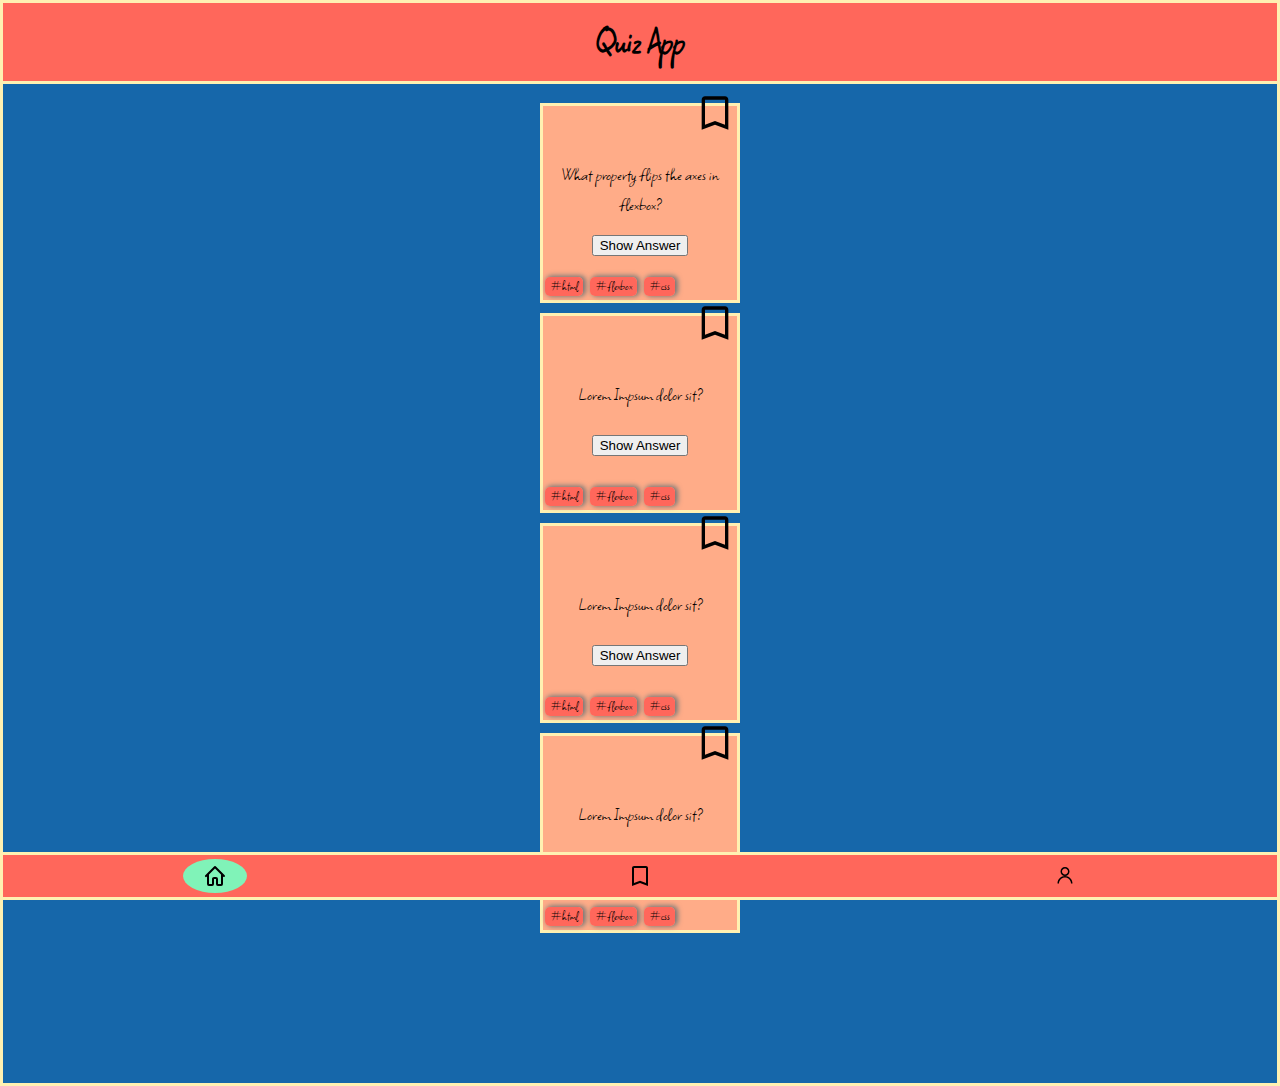
==== index.html @ a4c4d384 "add questioncards" ====
<!DOCTYPE html>
<html lang="en">
  <head>
    <meta charset="UTF-8" />
    <meta http-equiv="X-UA-Compatible" content="IE=edge" />
    <meta name="viewport" content="width=device-width, initial-scale=1.0" />
    <title>Quiz App</title>
    <link rel="stylesheet" href="./css/styles.css" />
  </head>

  <body class="border">
    <header class="border">
      <h1>Quiz App</h1>
    </header>

    <main>
      <article class="question-cards">
        <div class="question-cards__general-layout question-cards__1 border">
          <nav>
            <a class="question-cards__general-layout--bookmark" href="#">
              <img
                src="/assets/bookmark_icon_outlined.svg"
                alt="Bookmark"
                height="40"
                width="40"
                ;
              />
            </a>
          </nav>
          <p class="question-cards__general-layout--questions">
            What property flips the axes in flexbox?
          </p>
          <button type="button">Show Answer</button>
          <nav class="question-cards__general-layout--tag-position">
            <a class="question-cards__general-layout--tags" href="#">#html</a>
            <a class="question-cards__general-layout--tags" href="#"
              >#flexbox</a
            >
            <a class="question-cards__general-layout--tags" href="#">#css</a>
          </nav>
        </div>
        <div class="question-cards__general-layout question-cards__2 border">
          <nav>
            <a class="question-cards__general-layout--bookmark" href="#">
              <img
                src="/assets/bookmark_icon_outlined.svg"
                alt="Bookmark"
                height="40"
                width="40"
                ;
              />
            </a>
          </nav>
          <p class="question-cards__general-layout--questions">
            Lorem Impsum dolor sit?
          </p>
          <button type="button">Show Answer</button>
          <nav class="question-cards__general-layout--tag-position">
            <a class="question-cards__general-layout--tags" href="#">#html</a>
            <a class="question-cards__general-layout--tags" href="#"
              >#flexbox</a
            >
            <a class="question-cards__general-layout--tags" href="#">#css</a>
          </nav>
        </div>
        <div class="question-cards__general-layout question-cards__3 border">
          <nav>
            <a class="question-cards__general-layout--bookmark" href="#">
              <img
                src="/assets/bookmark_icon_outlined.svg"
                alt="Bookmark"
                height="40"
                width="40"
                ;
              />
            </a>
          </nav>
          <p class="question-cards__general-layout--questions">
            Lorem Impsum dolor sit?
          </p>
          <button type="button">Show Answer</button>
          <nav class="question-cards__general-layout--tag-position">
            <a class="question-cards__general-layout--tags" href="#">#html</a>
            <a class="question-cards__general-layout--tags" href="#"
              >#flexbox</a
            >
            <a class="question-cards__general-layout--tags" href="#">#css</a>
          </nav>
        </div>
        <div class="question-cards__general-layout question-cards__2 border">
          <nav>
            <a class="question-cards__general-layout--bookmark" href="#">
              <img
                src="/assets/bookmark_icon_outlined.svg"
                alt="Bookmark"
                height="40"
                width="40"
                ;
              />
            </a>
          </nav>
          <p class="question-cards__general-layout--questions">
            Lorem Impsum dolor sit?
          </p>
          <button type="button">Show Answer</button>
          <nav class="question-cards__general-layout--tag-position">
            <a class="question-cards__general-layout--tags" href="#">#html</a>
            <a class="question-cards__general-layout--tags" href="#"
              >#flexbox</a
            >
            <a class="question-cards__general-layout--tags" href="#">#css</a>
          </nav>
        </div>
      </article>
    </main>

    <footer class="border">
      <nav class="footer__nav">
        <a class="footer__nav--home" href="#">
          <img
            src="/assets/home_icon.svg"
            alt="Home"
            height="24"
            width="24"
            ;
          />
        </a>
        <a class="footer__nav--bookmark" href="#">
          <img
            src="/assets/bookmark_icon_outlined.svg"
            alt="Bookmark"
            height="24"
            width="24"
            ;
          />
        </a>
        <a class="footer__nav--profile" href="#">
          <img
            src="/assets/profile_icon.svg"
            alt="Profile"
            height="24"
            width="24"
            ;
          />
        </a>
      </nav>
    </footer>
  </body>
</html>
---- css/styles.css ----
@import "./_base.css";
@import "./components/_header.css";
@import "./components/_footer.css";
@import "./components/_question-card.css";
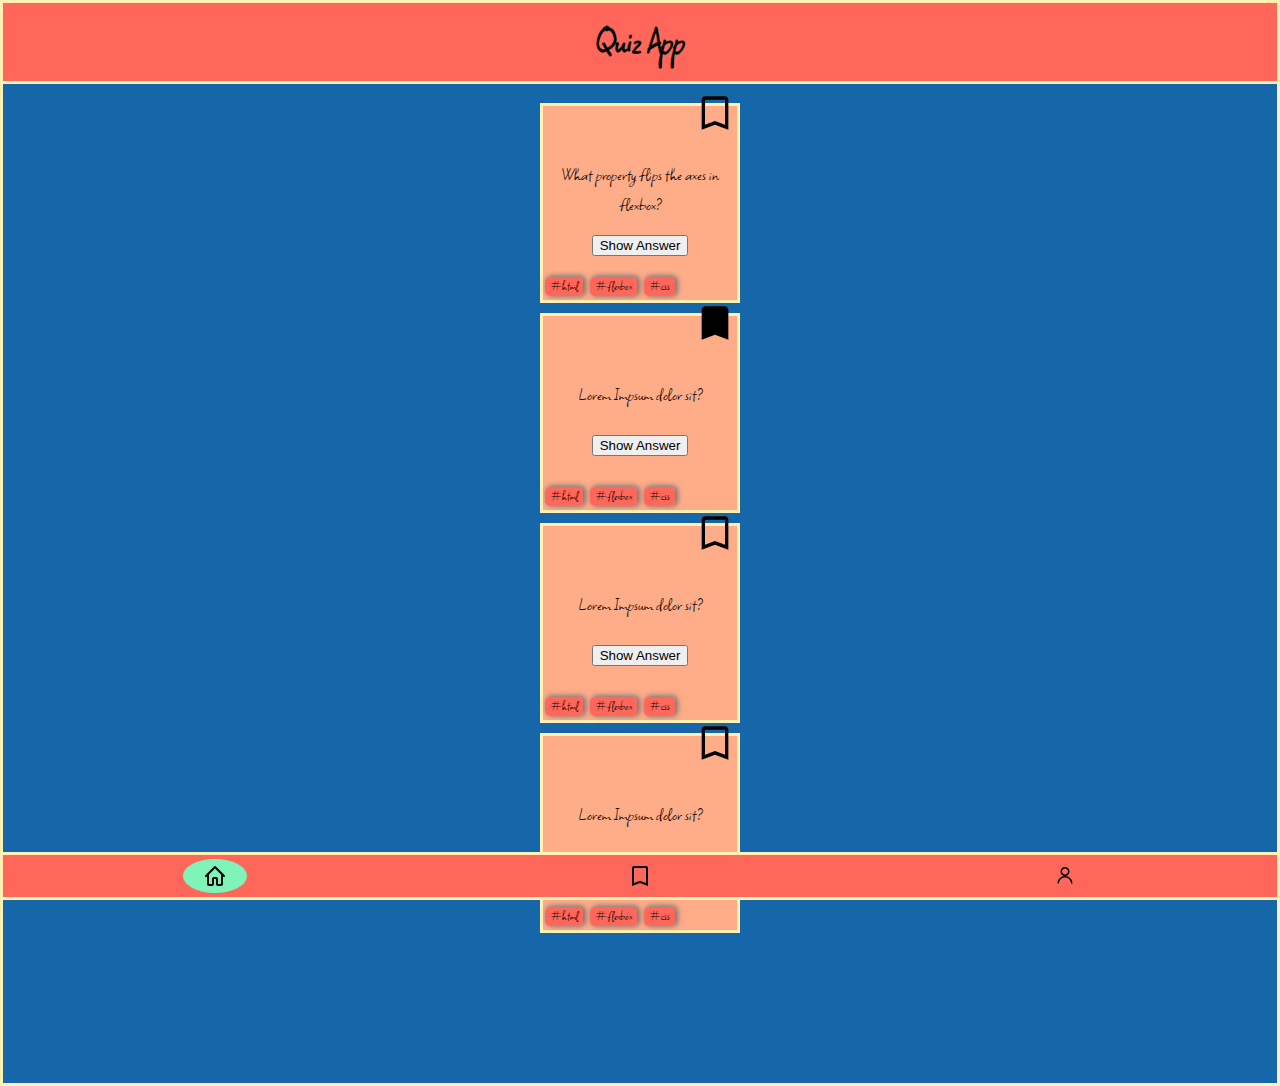
==== commit 31fc0b3e: "add some changes" ====
--- a/index.html
+++ b/index.html
@@ -14,8 +14,10 @@
     </header>
 
     <main>
-      <article class="question-cards">
-        <div class="question-cards__general-layout question-cards__1 border">
+      <section class="question-cards">
+        <article
+          class="question-cards__general-layout question-cards__1 border"
+        >
           <nav>
             <a class="question-cards__general-layout--bookmark" href="#">
               <img
@@ -23,7 +25,6 @@
                 alt="Bookmark"
                 height="40"
                 width="40"
-                ;
               />
             </a>
           </nav>
@@ -31,6 +32,7 @@
             What property flips the axes in flexbox?
           </p>
           <button type="button">Show Answer</button>
+          <p class="hidden">flex direction</p>
           <nav class="question-cards__general-layout--tag-position">
             <a class="question-cards__general-layout--tags" href="#">#html</a>
             <a class="question-cards__general-layout--tags" href="#"
@@ -38,8 +40,36 @@
             >
             <a class="question-cards__general-layout--tags" href="#">#css</a>
           </nav>
-        </div>
-        <div class="question-cards__general-layout question-cards__2 border">
+        </article>
+        <article
+          class="question-cards__general-layout question-cards__2 border"
+        >
+          <nav>
+            <a class="question-cards__general-layout--bookmark" href="#">
+              <img
+                src="/assets/bookmark_icon_filled.svg"
+                alt="Bookmark"
+                height="40"
+                width="40"
+              />
+            </a>
+          </nav>
+          <p class="question-cards__general-layout--questions">
+            Lorem Impsum dolor sit?
+          </p>
+          <button type="button">Show Answer</button>
+          <p class="hidden">Lorem</p>
+          <nav class="question-cards__general-layout--tag-position">
+            <a class="question-cards__general-layout--tags" href="#">#html</a>
+            <a class="question-cards__general-layout--tags" href="#"
+              >#flexbox</a
+            >
+            <a class="question-cards__general-layout--tags" href="#">#css</a>
+          </nav>
+        </article>
+        <article
+          class="question-cards__general-layout question-cards__3 border"
+        >
           <nav>
             <a class="question-cards__general-layout--bookmark" href="#">
               <img
@@ -47,7 +77,6 @@
                 alt="Bookmark"
                 height="40"
                 width="40"
-                ;
               />
             </a>
           </nav>
@@ -55,6 +84,7 @@
             Lorem Impsum dolor sit?
           </p>
           <button type="button">Show Answer</button>
+          <p class="hidden">Lorem</p>
           <nav class="question-cards__general-layout--tag-position">
             <a class="question-cards__general-layout--tags" href="#">#html</a>
             <a class="question-cards__general-layout--tags" href="#"
@@ -62,8 +92,10 @@
             >
             <a class="question-cards__general-layout--tags" href="#">#css</a>
           </nav>
-        </div>
-        <div class="question-cards__general-layout question-cards__3 border">
+        </article>
+        <article
+          class="question-cards__general-layout question-cards__2 border"
+        >
           <nav>
             <a class="question-cards__general-layout--bookmark" href="#">
               <img
@@ -71,7 +103,6 @@
                 alt="Bookmark"
                 height="40"
                 width="40"
-                ;
               />
             </a>
           </nav>
@@ -79,6 +110,7 @@
             Lorem Impsum dolor sit?
           </p>
           <button type="button">Show Answer</button>
+          <p class="hidden">Lorem</p>
           <nav class="question-cards__general-layout--tag-position">
             <a class="question-cards__general-layout--tags" href="#">#html</a>
             <a class="question-cards__general-layout--tags" href="#"
@@ -86,52 +118,21 @@
             >
             <a class="question-cards__general-layout--tags" href="#">#css</a>
           </nav>
-        </div>
-        <div class="question-cards__general-layout question-cards__2 border">
-          <nav>
-            <a class="question-cards__general-layout--bookmark" href="#">
-              <img
-                src="/assets/bookmark_icon_outlined.svg"
-                alt="Bookmark"
-                height="40"
-                width="40"
-                ;
-              />
-            </a>
-          </nav>
-          <p class="question-cards__general-layout--questions">
-            Lorem Impsum dolor sit?
-          </p>
-          <button type="button">Show Answer</button>
-          <nav class="question-cards__general-layout--tag-position">
-            <a class="question-cards__general-layout--tags" href="#">#html</a>
-            <a class="question-cards__general-layout--tags" href="#"
-              >#flexbox</a
-            >
-            <a class="question-cards__general-layout--tags" href="#">#css</a>
-          </nav>
-        </div>
-      </article>
+        </article>
+      </section>
     </main>
 
     <footer class="border">
       <nav class="footer__nav">
-        <a class="footer__nav--home" href="#">
-          <img
-            src="/assets/home_icon.svg"
-            alt="Home"
-            height="24"
-            width="24"
-            ;
-          />
+        <a class="footer__nav--home current" href="index.html">
+          <img src="/assets/home_icon.svg" alt="Home" height="24" width="24" />
         </a>
-        <a class="footer__nav--bookmark" href="#">
+        <a class="footer__nav--bookmark" href="bookmarks.html">
           <img
             src="/assets/bookmark_icon_outlined.svg"
             alt="Bookmark"
             height="24"
             width="24"
-            ;
           />
         </a>
         <a class="footer__nav--profile" href="#">
@@ -140,7 +141,6 @@
             alt="Profile"
             height="24"
             width="24"
-            ;
           />
         </a>
       </nav>
--- a/css/styles.css
+++ b/css/styles.css
@@ -2,3 +2,4 @@
 @import "./components/_header.css";
 @import "./components/_footer.css";
 @import "./components/_question-card.css";
+@import "./components/_utility.css";
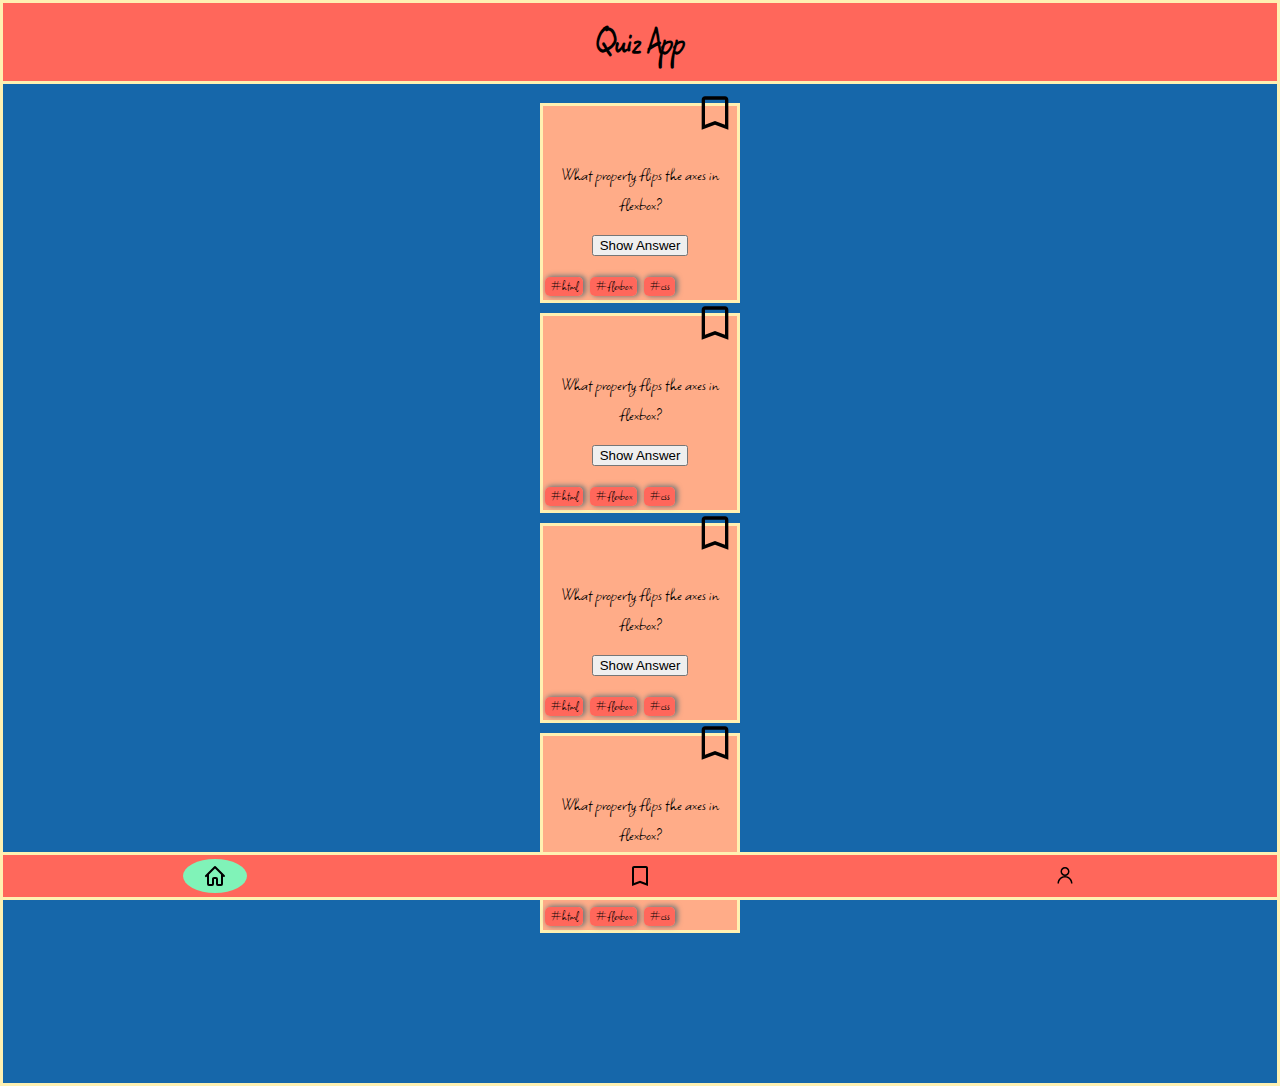
==== commit d2eefa0b: "button text does not change" ====
--- a/index.html
+++ b/index.html
@@ -6,6 +6,7 @@
     <meta name="viewport" content="width=device-width, initial-scale=1.0" />
     <title>Quiz App</title>
     <link rel="stylesheet" href="./css/styles.css" />
+    <script src="./index.js" type="module" defer></script>
   </head>
 
   <body class="border">
@@ -15,8 +16,10 @@
 
     <main>
       <section class="question-cards">
+        <!-------QuestionCard--------------------------------------------------------->
         <article
           class="question-cards__general-layout question-cards__1 border"
+          data-js="questionCards"
         >
           <nav>
             <a class="question-cards__general-layout--bookmark" href="#">
@@ -31,8 +34,8 @@
           <p class="question-cards__general-layout--questions">
             What property flips the axes in flexbox?
           </p>
-          <button type="button">Show Answer</button>
-          <p class="hidden">flex direction</p>
+          <button type="button" data-js="showAnswerButton">Show Answer</button>
+          <p data-js="answer" class="hidden">flex direction</p>
           <nav class="question-cards__general-layout--tag-position">
             <a class="question-cards__general-layout--tags" href="#">#html</a>
             <a class="question-cards__general-layout--tags" href="#"
@@ -41,34 +44,10 @@
             <a class="question-cards__general-layout--tags" href="#">#css</a>
           </nav>
         </article>
+        <!-------QuestionCard--------------------------------------------------------->
         <article
-          class="question-cards__general-layout question-cards__2 border"
-        >
-          <nav>
-            <a class="question-cards__general-layout--bookmark" href="#">
-              <img
-                src="/assets/bookmark_icon_filled.svg"
-                alt="Bookmark"
-                height="40"
-                width="40"
-              />
-            </a>
-          </nav>
-          <p class="question-cards__general-layout--questions">
-            Lorem Impsum dolor sit?
-          </p>
-          <button type="button">Show Answer</button>
-          <p class="hidden">Lorem</p>
-          <nav class="question-cards__general-layout--tag-position">
-            <a class="question-cards__general-layout--tags" href="#">#html</a>
-            <a class="question-cards__general-layout--tags" href="#"
-              >#flexbox</a
-            >
-            <a class="question-cards__general-layout--tags" href="#">#css</a>
-          </nav>
-        </article>
-        <article
-          class="question-cards__general-layout question-cards__3 border"
+          class="question-cards__general-layout question-cards__1 border"
+          data-js="questionCards"
         >
           <nav>
             <a class="question-cards__general-layout--bookmark" href="#">
@@ -81,10 +60,10 @@
             </a>
           </nav>
           <p class="question-cards__general-layout--questions">
-            Lorem Impsum dolor sit?
+            What property flips the axes in flexbox?
           </p>
-          <button type="button">Show Answer</button>
-          <p class="hidden">Lorem</p>
+          <button type="button" data-js="showAnswerButton">Show Answer</button>
+          <p data-js="answer" class="hidden">flex direction</p>
           <nav class="question-cards__general-layout--tag-position">
             <a class="question-cards__general-layout--tags" href="#">#html</a>
             <a class="question-cards__general-layout--tags" href="#"
@@ -93,8 +72,10 @@
             <a class="question-cards__general-layout--tags" href="#">#css</a>
           </nav>
         </article>
+        <!-------QuestionCard--------------------------------------------------------->
         <article
-          class="question-cards__general-layout question-cards__2 border"
+          class="question-cards__general-layout question-cards__1 border"
+          data-js="questionCards"
         >
           <nav>
             <a class="question-cards__general-layout--bookmark" href="#">
@@ -107,10 +88,38 @@
             </a>
           </nav>
           <p class="question-cards__general-layout--questions">
-            Lorem Impsum dolor sit?
+            What property flips the axes in flexbox?
           </p>
-          <button type="button">Show Answer</button>
-          <p class="hidden">Lorem</p>
+          <button type="button" data-js="showAnswerButton">Show Answer</button>
+          <p data-js="answer" class="hidden">flex direction</p>
+          <nav class="question-cards__general-layout--tag-position">
+            <a class="question-cards__general-layout--tags" href="#">#html</a>
+            <a class="question-cards__general-layout--tags" href="#"
+              >#flexbox</a
+            >
+            <a class="question-cards__general-layout--tags" href="#">#css</a>
+          </nav>
+        </article>
+        <!-------QuestionCard--------------------------------------------------------->
+        <article
+          class="question-cards__general-layout question-cards__1 border"
+          data-js="questionCards"
+        >
+          <nav>
+            <a class="question-cards__general-layout--bookmark" href="#">
+              <img
+                src="/assets/bookmark_icon_outlined.svg"
+                alt="Bookmark"
+                height="40"
+                width="40"
+              />
+            </a>
+          </nav>
+          <p class="question-cards__general-layout--questions">
+            What property flips the axes in flexbox?
+          </p>
+          <button type="button" data-js="showAnswerButton">Show Answer</button>
+          <p data-js="answer" class="hidden">flex direction</p>
           <nav class="question-cards__general-layout--tag-position">
             <a class="question-cards__general-layout--tags" href="#">#html</a>
             <a class="question-cards__general-layout--tags" href="#"
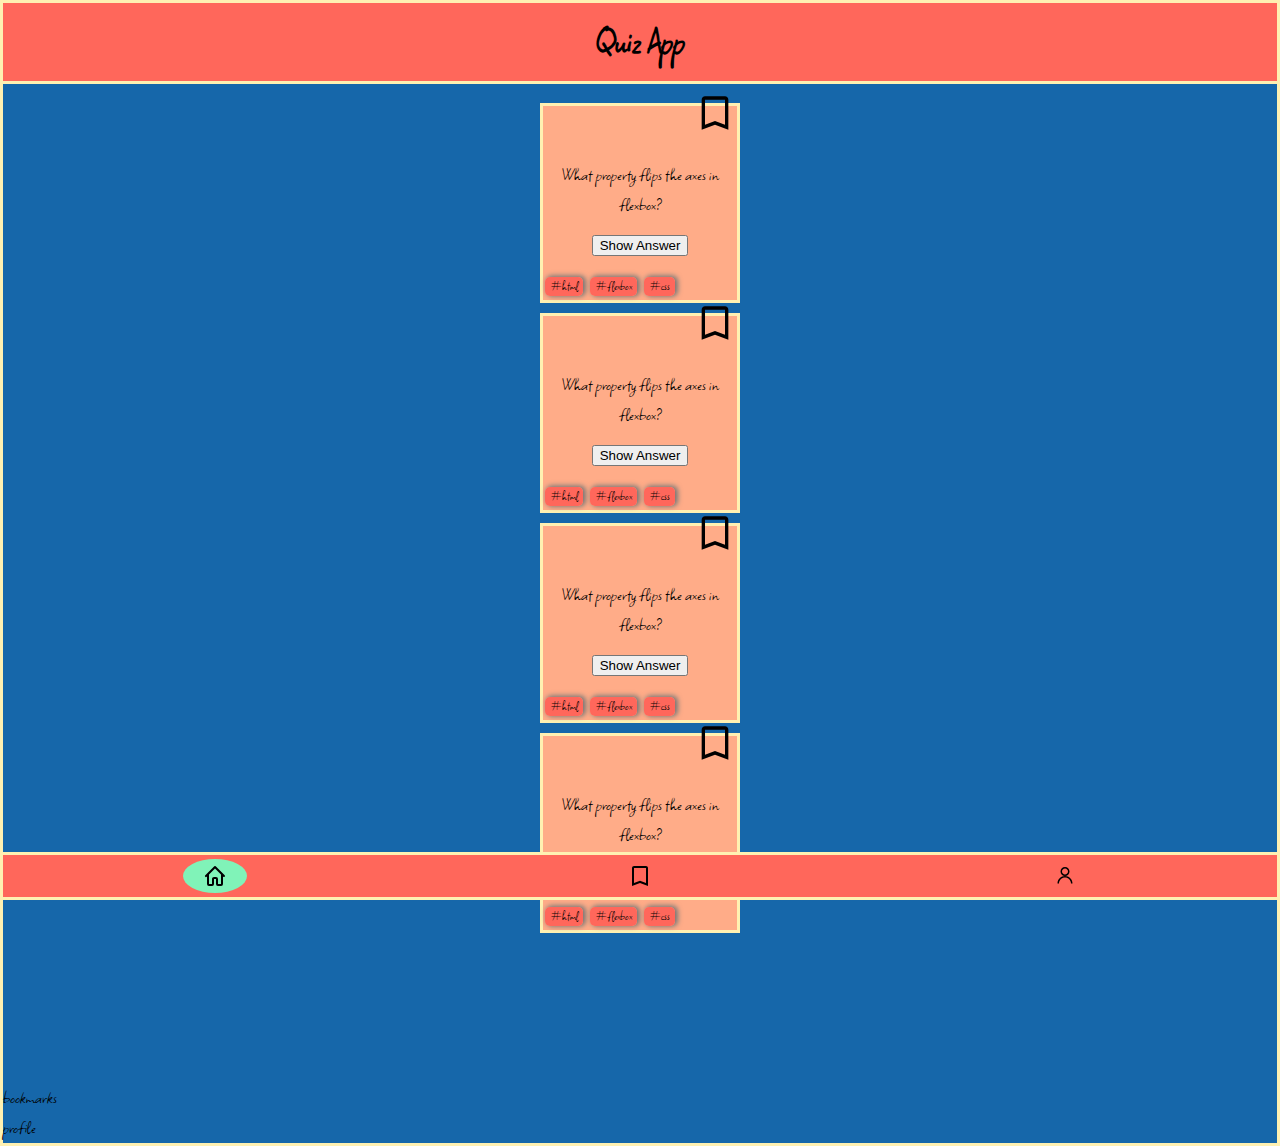
==== commit 5a7200f4: "add navigation" ====
--- a/index.html
+++ b/index.html
@@ -15,100 +15,164 @@
     </header>
 
     <main>
-      <section class="question-cards">
-        <!-------QuestionCard--------------------------------------------------------->
-        <article
-          class="question-cards__general-layout question-cards__1 border"
-          data-js="questionCards"
-        >
-          <nav>
-            <a class="question-cards__general-layout--bookmark" href="#">
-              <img
-                src="/assets/bookmark_icon_outlined.svg"
-                alt="Bookmark"
-                height="40"
-                width="40"
-              />
-            </a>
-          </nav>
-          <p class="question-cards__general-layout--questions">
-            What property flips the axes in flexbox?
-          </p>
-          <button type="button" data-js="showAnswerButton">Show Answer</button>
-          <p data-js="answer" class="hidden">flex direction</p>
-          <nav class="question-cards__general-layout--tag-position">
-            <a class="question-cards__general-layout--tags" href="#">#html</a>
-            <a class="question-cards__general-layout--tags" href="#"
-              >#flexbox</a
-            >
-            <a class="question-cards__general-layout--tags" href="#">#css</a>
-          </nav>
-        </article>
-        <!-------QuestionCard--------------------------------------------------------->
-        <article
-          class="question-cards__general-layout question-cards__1 border"
-          data-js="questionCards"
-        >
-          <nav>
-            <a class="question-cards__general-layout--bookmark" href="#">
-              <img
-                src="/assets/bookmark_icon_outlined.svg"
-                alt="Bookmark"
-                height="40"
-                width="40"
-              />
-            </a>
-          </nav>
-          <p class="question-cards__general-layout--questions">
-            What property flips the axes in flexbox?
-          </p>
-          <button type="button" data-js="showAnswerButton">Show Answer</button>
-          <p data-js="answer" class="hidden">flex direction</p>
-          <nav class="question-cards__general-layout--tag-position">
-            <a class="question-cards__general-layout--tags" href="#">#html</a>
-            <a class="question-cards__general-layout--tags" href="#"
-              >#flexbox</a
-            >
-            <a class="question-cards__general-layout--tags" href="#">#css</a>
-          </nav>
-        </article>
-        <!-------QuestionCard--------------------------------------------------------->
-        <article
-          class="question-cards__general-layout question-cards__1 border"
-          data-js="questionCards"
-        >
-          <nav>
-            <a class="question-cards__general-layout--bookmark" href="#">
-              <img
-                src="/assets/bookmark_icon_outlined.svg"
-                alt="Bookmark"
-                height="40"
-                width="40"
-              />
-            </a>
-          </nav>
-          <p class="question-cards__general-layout--questions">
-            What property flips the axes in flexbox?
-          </p>
-          <button type="button" data-js="showAnswerButton">Show Answer</button>
-          <p data-js="answer" class="hidden">flex direction</p>
-          <nav class="question-cards__general-layout--tag-position">
-            <a class="question-cards__general-layout--tags" href="#">#html</a>
-            <a class="question-cards__general-layout--tags" href="#"
-              >#flexbox</a
-            >
-            <a class="question-cards__general-layout--tags" href="#">#css</a>
-          </nav>
-        </article>
-        <!-------QuestionCard--------------------------------------------------------->
-        <article
-          class="question-cards__general-layout question-cards__1 border"
-          data-js="questionCards"
-        >
-          <nav>
-            <a class="question-cards__general-layout--bookmark" href="#">
-              <img
-                src="/assets/bookmark_icon_outlined.svg"
+      <section class="question-cards" data-js="questionCardSection">
+        <!-------QuestionCard--------------------------------------------------------->
+        <article
+          class="question-cards__general-layout question-cards__1 border"
+          data-js="questionCards"
+        >
+          <nav>
+            <a
+              class="question-cards__general-layout--bookmark"
+              data-js="bookmarkLink"
+              href="#"
+            >
+              <img
+                src="/assets/bookmark_icon_outlined.svg"
+                alt="Bookmark"
+                height="40"
+                width="40"
+              />
+            </a>
+            <a
+              class="question-cards__general-layout--bookmark hidden"
+              data-js="bookmarkLink"
+              href="#"
+            >
+              <img
+                src="/assets/bookmark_icon_filled.svg"
+                alt="Bookmark"
+                height="40"
+                width="40"
+              />
+            </a>
+          </nav>
+          <p class="question-cards__general-layout--questions">
+            What property flips the axes in flexbox?
+          </p>
+          <button type="button" data-js="showAnswerButton">Show Answer</button>
+          <p data-js="answer" class="hidden">flex direction</p>
+          <nav class="question-cards__general-layout--tag-position">
+            <a class="question-cards__general-layout--tags" href="#">#html</a>
+            <a class="question-cards__general-layout--tags" href="#"
+              >#flexbox</a
+            >
+            <a class="question-cards__general-layout--tags" href="#">#css</a>
+          </nav>
+        </article>
+        <!-------QuestionCard--------------------------------------------------------->
+        <article
+          class="question-cards__general-layout question-cards__1 border"
+          data-js="questionCards"
+        >
+          <nav>
+            <a
+              class="question-cards__general-layout--bookmark"
+              data-js="bookmarkLink"
+              href="#"
+            >
+              <img
+                src="/assets/bookmark_icon_outlined.svg"
+                alt="Bookmark"
+                height="40"
+                width="40"
+              />
+            </a>
+            <a
+              class="question-cards__general-layout--bookmark hidden"
+              data-js="bookmarkLink"
+              href="#"
+            >
+              <img
+                src="/assets/bookmark_icon_filled.svg"
+                alt="Bookmark"
+                height="40"
+                width="40"
+              />
+            </a>
+          </nav>
+          <p class="question-cards__general-layout--questions">
+            What property flips the axes in flexbox?
+          </p>
+          <button type="button" data-js="showAnswerButton">Show Answer</button>
+          <p data-js="answer" class="hidden">flex direction</p>
+          <nav class="question-cards__general-layout--tag-position">
+            <a class="question-cards__general-layout--tags" href="#">#html</a>
+            <a class="question-cards__general-layout--tags" href="#"
+              >#flexbox</a
+            >
+            <a class="question-cards__general-layout--tags" href="#">#css</a>
+          </nav>
+        </article>
+        <!-------QuestionCard--------------------------------------------------------->
+        <article
+          class="question-cards__general-layout question-cards__1 border"
+          data-js="questionCards"
+        >
+          <nav>
+            <a
+              class="question-cards__general-layout--bookmark"
+              data-js="bookmarkLink"
+              href="#"
+            >
+              <img
+                src="/assets/bookmark_icon_outlined.svg"
+                alt="Bookmark"
+                height="40"
+                width="40"
+              />
+            </a>
+            <a
+              class="question-cards__general-layout--bookmark hidden"
+              data-js="bookmarkLink"
+              href="#"
+            >
+              <img
+                src="/assets/bookmark_icon_filled.svg"
+                alt="Bookmark"
+                height="40"
+                width="40"
+              />
+            </a>
+          </nav>
+          <p class="question-cards__general-layout--questions">
+            What property flips the axes in flexbox?
+          </p>
+          <button type="button" data-js="showAnswerButton">Show Answer</button>
+          <p data-js="answer" class="hidden">flex direction</p>
+          <nav class="question-cards__general-layout--tag-position">
+            <a class="question-cards__general-layout--tags" href="#">#html</a>
+            <a class="question-cards__general-layout--tags" href="#"
+              >#flexbox</a
+            >
+            <a class="question-cards__general-layout--tags" href="#">#css</a>
+          </nav>
+        </article>
+        <!-------QuestionCard--------------------------------------------------------->
+        <article
+          class="question-cards__general-layout question-cards__1 border"
+          data-js="questionCards"
+        >
+          <nav>
+            <a
+              class="question-cards__general-layout--bookmark"
+              data-js="bookmarkLink"
+              href="#"
+            >
+              <img
+                src="/assets/bookmark_icon_outlined.svg"
+                alt="Bookmark"
+                height="40"
+                width="40"
+              />
+            </a>
+            <a
+              class="question-cards__general-layout--bookmark hidden"
+              data-js="bookmarkLink"
+              href="#"
+            >
+              <img
+                src="/assets/bookmark_icon_filled.svg"
                 alt="Bookmark"
                 height="40"
                 width="40"
@@ -129,22 +193,35 @@
           </nav>
         </article>
       </section>
+
+      <section class="bookmarks" data-js="bookmarksSection">
+        <div height="50" width="50"></div>
+        <p>bookmarks</p>
+        <div height="50" width="50"></div>
+      </section>
+
+      <section class="profile" data-js="profileSection">
+        <div height="50" width="50"></div>
+        <p>profile</p>
+        <div height="50" width="50"></div>
+      </section>
+
+
     </main>
 
     <footer class="border">
       <nav class="footer__nav">
-        <a class="footer__nav--home current" href="index.html">
-          <img src="/assets/home_icon.svg" alt="Home" height="24" width="24" />
-        </a>
-        <a class="footer__nav--bookmark" href="bookmarks.html">
+        <button class="footer__nav--home current" data-js="navigationButton" type="button"><img src="/assets/home_icon.svg" alt="Home" height="24" width="24"/></button>
+        
+        <button class="footer__nav--bookmark" data-js="navigationButton" type="button">
           <img
             src="/assets/bookmark_icon_outlined.svg"
             alt="Bookmark"
             height="24"
             width="24"
           />
-        </a>
-        <a class="footer__nav--profile" href="#">
+        </button>
+        <button class="footer__nav--profile" data-js="navigationButton" type="button">
           <img
             src="/assets/profile_icon.svg"
             alt="Profile"
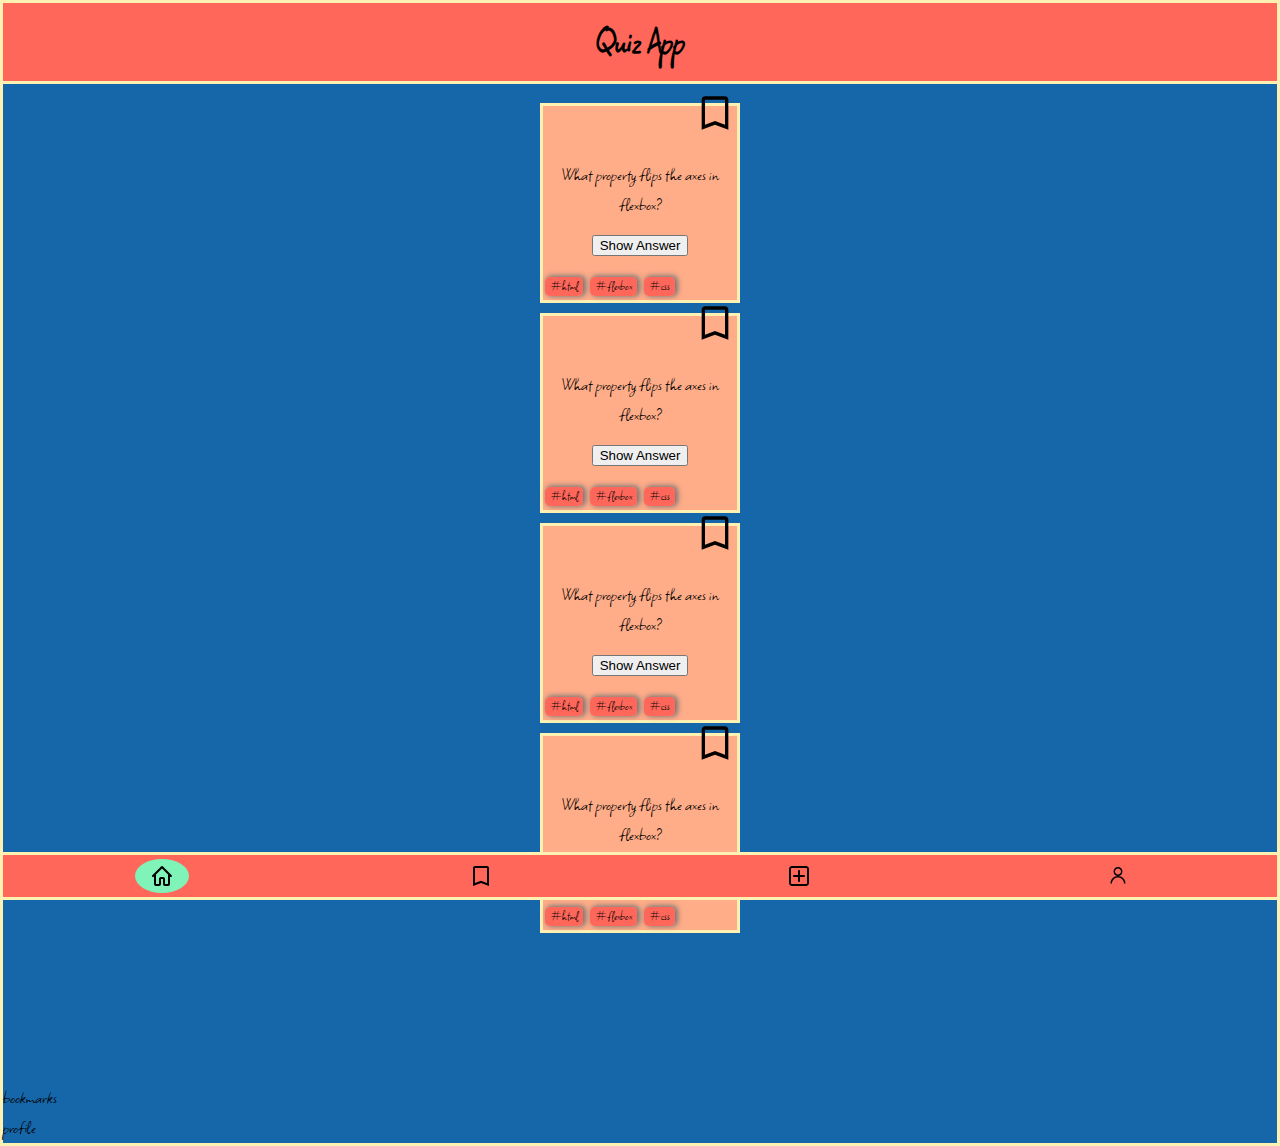
==== commit a43e6812: "navigationCreateButton" ====
--- a/index.html
+++ b/index.html
@@ -217,6 +217,14 @@
           <img
             src="/assets/bookmark_icon_outlined.svg"
             alt="Bookmark"
+            height="24"
+            width="24"
+          />
+        </button>
+        <button class="footer__nav--create" data-js="navigationButton" type="button">
+          <img
+            src="/assets/create_icon.svg"
+            alt="Create new question cards"
             height="24"
             width="24"
           />
